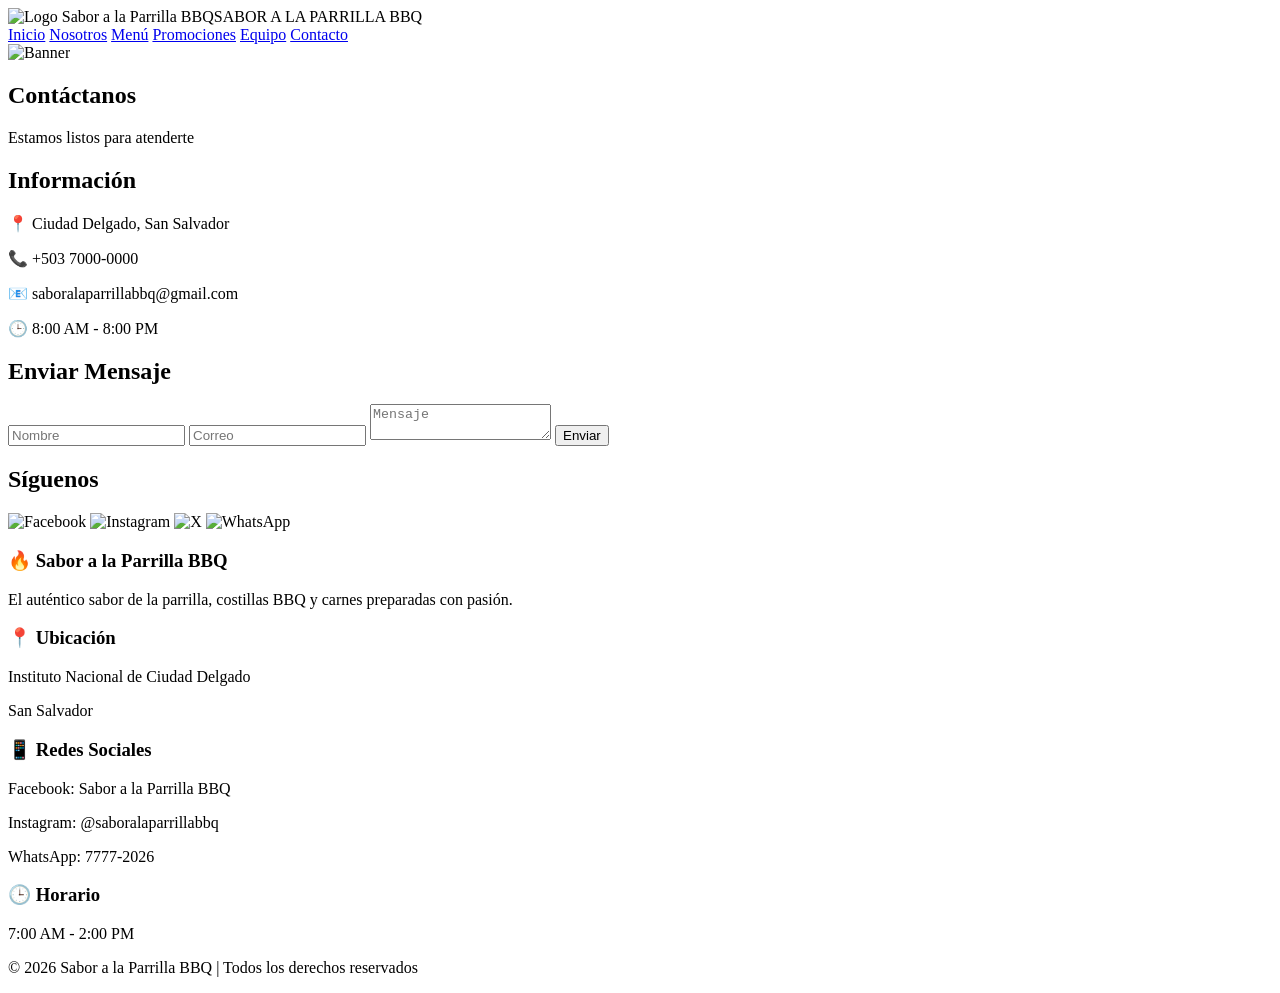
==== HTML/contacto.html @ 2aed9f34 "Add files via upload" ====
<!DOCTYPE html>
<html lang="es">
<head>
  <!-- Configuración básica de la página de contacto -->
  <meta charset="UTF-8" />
  <meta name="viewport" content="width=device-width, initial-scale=1.0" />
  <title>Contacto | Sabor a la Parrilla BBQ</title>
  <!-- Vinculamos el CSS principal -->
  <link rel="stylesheet" href="css/style.css" />
  <link href="https://fonts.googleapis.com/css2?family=Inter:wght@300;400;600;700;800&display=swap" rel="stylesheet" />
  <!-- EmailJS para enviar mensajes de contacto -->
  <script src="https://cdn.jsdelivr.net/npm/@emailjs/browser@3/dist/email.min.js"></script>
</head>
<body>
  <!-- HEADER: El encabezado con el logo y navegación -->
  <header class="reveal"><div class="logo"><img src="img/logo.png" alt="Logo Sabor a la Parrilla BBQ" />SABOR A LA PARRILLA BBQ</div><nav>
<a href="index.html" class="">Inicio</a>
<a href="nosotros.html" class="">Nosotros</a>
<a href="menu.html" class="">Menú</a>
<a href="promociones.html" class="">Promociones</a>
<a href="equipo.html" class="">Equipo</a>
<a href="contacto.html" class="active">Contacto</a>
</nav></header>

  <section class="banner reveal">
    <img src="img/banner.png" alt="Banner" />
    <h1>Contáctanos</h1>
    <p>Estamos listos para atenderte</p>
  </section>

  <!-- SECCIÓN CONTACTO - Aquí los clientes pueden enviarnos mensajes -->
  <section class="contacto reveal">
    <!-- INFORMACIÓN DE CONTACTO - Datos para que nos encuentren -->
    <div class="info">
      <h2>Información</h2>
      <p>📍 Ciudad Delgado, San Salvador</p>
      <p>📞 +503 7000-0000</p>
      <p>📧 saboralaparrillabbq@gmail.com</p>
      <p>🕒 8:00 AM - 8:00 PM</p>
    </div>
    <!-- FORMULARIO DE CONTACTO - Para que los clientes envíen mensajes -->
    <div class="formulario">
      <h2>Enviar Mensaje</h2>
      <form id="formContacto">
        <input type="text" id="contactNombre" placeholder="Nombre" required />
        <input type="email" id="contactCorreo" placeholder="Correo" required />
        <textarea id="contactMensaje" placeholder="Mensaje" required></textarea>
        <button type="submit" id="btnEnviar">Enviar</button>
      </form>
      <!-- Mensajes de confirmación/error -->
      <div id="contactoConfirmacion" style="display:none; color:#4caf50; margin-top:16px; text-align:center; font-weight:600;">
        ✅ ¡Mensaje enviado con éxito!
      </div>
      <div id="contactoError" style="display:none; color:#f44336; margin-top:16px; text-align:center; font-weight:600;">
        ❌ Error al enviar. Intenta de nuevo.
      </div>
    </div>
  </section>

  <section class="redes reveal">
    <h2>Síguenos</h2>
    <!-- Nuestras redes sociales donde puedes encontrarnos -->
    <div class="social">
      <img src="img/facebook.png" alt="Facebook" />
      <img src="img/instragram.jpg" alt="Instagram" />
      <img src="img/x.png" alt="X" />
      <img src="img/whatsapp.jpg" alt="WhatsApp" />
    </div>
  </section>

  <footer class="reveal"><div class="footer-container"><div class="footer-section"><h3>🔥 Sabor a la Parrilla BBQ</h3><p>El auténtico sabor de la parrilla, costillas BBQ y carnes preparadas con pasión.</p></div><div class="footer-section"><h3>📍 Ubicación</h3><p>Instituto Nacional de Ciudad Delgado</p><p>San Salvador</p></div><div class="footer-section"><h3>📱 Redes Sociales</h3><p>Facebook: Sabor a la Parrilla BBQ</p><p>Instagram: @saboralaparrillabbq</p><p>WhatsApp: 7777-2026</p></div><div class="footer-section"><h3>🕒 Horario</h3><p>7:00 AM - 2:00 PM</p></div></div><div class="footer-bottom"><p>© 2026 Sabor a la Parrilla BBQ | Todos los derechos reservados</p></div></footer>

  <!-- ========================================================== -->
  <!-- EMAILJS - CONFIGURACIÓN COMPLETA (YA FUNCIONAL)            -->
  <!-- ========================================================== -->
  <script>
    // Inicializar EmailJS con tu Public Key
    (function() {
      emailjs.init("NDt0z4tvEF78mHp2S");
    })();

    // Tus IDs de EmailJS
    const SERVICE_ID = "service_i43quzx";
    const TEMPLATE_ID = "template_4i3wc7n"; // <-- ¡PON AQUÍ TU TEMPLATE ID!

    // Esperar a que el DOM esté listo
    document.addEventListener("DOMContentLoaded", function() {
      const form = document.getElementById("formContacto");
      const btnEnviar = document.getElementById("btnEnviar");
      const confirmacion = document.getElementById("contactoConfirmacion");
      const errorDiv = document.getElementById("contactoError");

      // Ocultar mensajes al cargar
      confirmacion.style.display = "none";
      errorDiv.style.display = "none";

      // Evento submit del formulario
      form.addEventListener("submit", function(e) {
        e.preventDefault();

        // Ocultar mensajes anteriores
        confirmacion.style.display = "none";
        errorDiv.style.display = "none";

        // Deshabilitar botón mientras se envía
        btnEnviar.disabled = true;
        btnEnviar.textContent = "Enviando...";

        // Obtener valores
        const nombre = document.getElementById("contactNombre").value.trim();
        const correo = document.getElementById("contactCorreo").value.trim();
        const mensaje = document.getElementById("contactMensaje").value.trim();

        // Validar campos vacíos
        if (!nombre || !correo || !mensaje) {
          errorDiv.textContent = "❌ Todos los campos son obligatorios";
          errorDiv.style.display = "block";
          btnEnviar.disabled = false;
          btnEnviar.textContent = "Enviar";
          return;
        }

        // Validar formato de email
        const emailRegex = /^[^\s@]+@[^\s@]+\.[^\s@]+$/;
        if (!emailRegex.test(correo)) {
          errorDiv.textContent = "❌ Por favor, ingresa un correo válido";
          errorDiv.style.display = "block";
          btnEnviar.disabled = false;
          btnEnviar.textContent = "Enviar";
          return;
        }

        // Preparar datos para EmailJS
        const templateParams = {
          nombre: nombre,
          correo: correo,
          mensaje: mensaje
        };

        // Enviar correo con EmailJS
        emailjs.send(SERVICE_ID, TEMPLATE_ID, templateParams)
          .then(function(response) {
            console.log("✅ Correo enviado:", response);
            
            // Mostrar mensaje de éxito
            confirmacion.style.display = "block";
            errorDiv.style.display = "none";
            
            // Limpiar formulario
            form.reset();
            
            // Restaurar botón
            btnEnviar.disabled = false;
            btnEnviar.textContent = "Enviar";
            
            // Ocultar mensaje de éxito después de 5 segundos
            setTimeout(() => {
              confirmacion.style.display = "none";
            }, 5000);
          })
          .catch(function(error) {
            console.error("❌ Error al enviar:", error);
            
            // Mostrar mensaje de error
            errorDiv.textContent = "❌ Error al enviar. Por favor, intenta de nuevo.";
            errorDiv.style.display = "block";
            confirmacion.style.display = "none";
            
            // Restaurar botón
            btnEnviar.disabled = false;
            btnEnviar.textContent = "Enviar";
          });
      });
    });
  </script>
  <!-- ========================================================== -->

  <script src="js/site.js"></script><script src="js/contacto.js"></script>
</body>
</html>
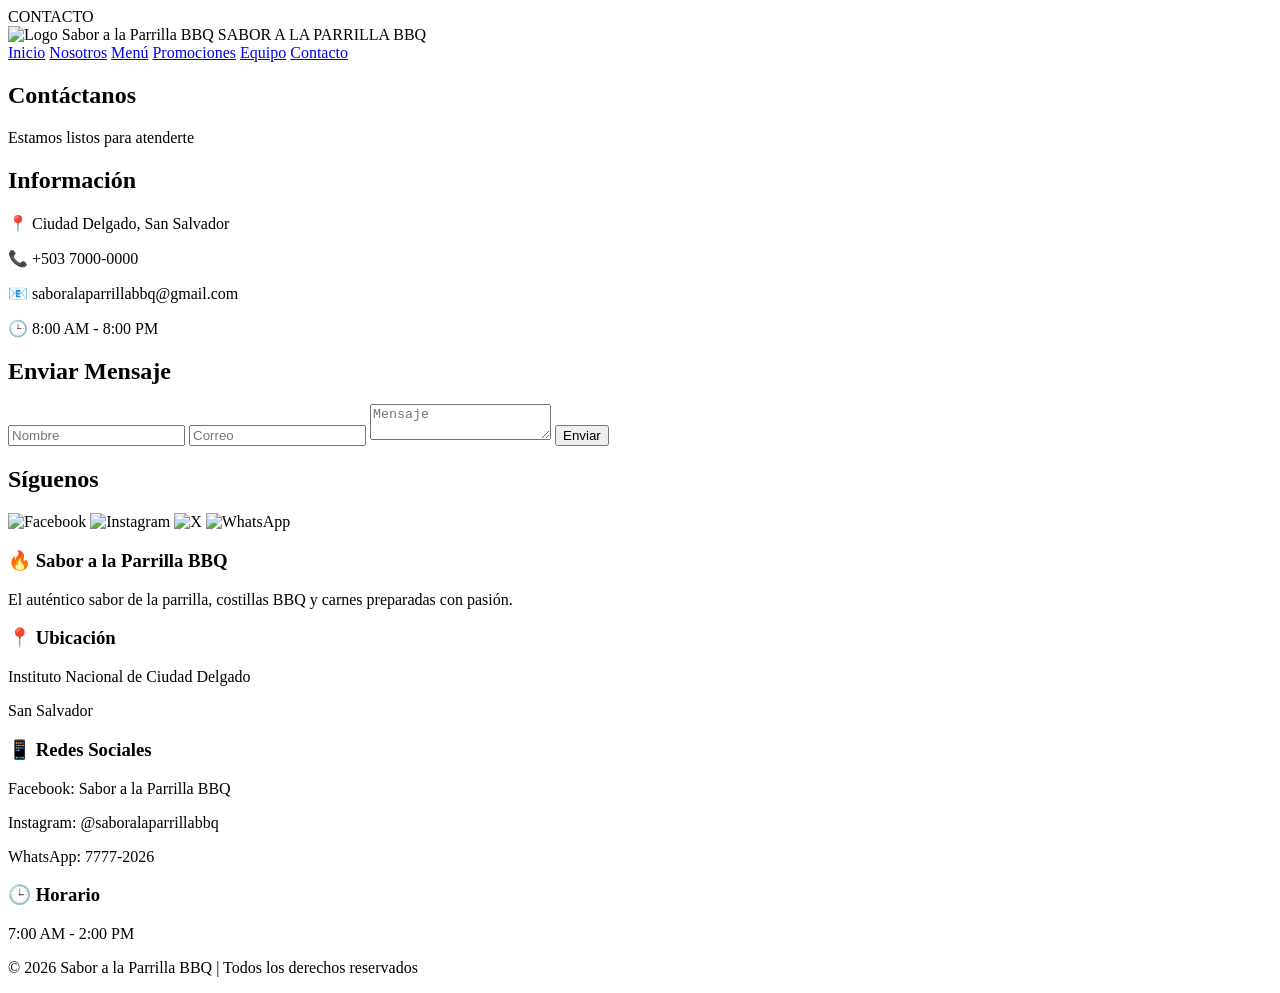
==== commit 4f753d8b: "Update contacto.html" ====
--- a/HTML/contacto.html
+++ b/HTML/contacto.html
@@ -1,3 +1,5 @@
+CONTACTO
+
 <!DOCTYPE html>
 <html lang="es">
 <head>
@@ -6,24 +8,27 @@
   <meta name="viewport" content="width=device-width, initial-scale=1.0" />
   <title>Contacto | Sabor a la Parrilla BBQ</title>
   <!-- Vinculamos el CSS principal -->
-  <link rel="stylesheet" href="css/style.css" />
+  <link rel="stylesheet" href="../css/style.css">
   <link href="https://fonts.googleapis.com/css2?family=Inter:wght@300;400;600;700;800&display=swap" rel="stylesheet" />
-  <!-- EmailJS para enviar mensajes de contacto -->
   <script src="https://cdn.jsdelivr.net/npm/@emailjs/browser@3/dist/email.min.js"></script>
 </head>
 <body>
   <!-- HEADER: El encabezado con el logo y navegación -->
-  <header class="reveal"><div class="logo"><img src="img/logo.png" alt="Logo Sabor a la Parrilla BBQ" />SABOR A LA PARRILLA BBQ</div><nav>
-<a href="index.html" class="">Inicio</a>
-<a href="nosotros.html" class="">Nosotros</a>
-<a href="menu.html" class="">Menú</a>
-<a href="promociones.html" class="">Promociones</a>
-<a href="equipo.html" class="">Equipo</a>
-<a href="contacto.html" class="active">Contacto</a>
-</nav></header>
+  <header class="reveal"><div class="logo">
+  <img src="../img/logo.png" alt="Logo Sabor a la Parrilla BBQ" />
+      SABOR A LA PARRILLA BBQ
+  </div>
+  <nav>
+      <a href="https://ramirezcruzjasonefrain13-debug.github.io/Jason----Sabor-a-la-parrillaPR/">Inicio</a>
+      <a href="nosotros.html">Nosotros</a>
+      <a href="menu.html">Menú</a>
+      <a href="promociones.html">Promociones</a>
+      <a href="equipo.html">Equipo</a>
+      <a href="contacto.html">Contacto</a>
+  </nav>
+  </header>
 
   <section class="banner reveal">
-    <img src="img/banner.png" alt="Banner" />
     <h1>Contáctanos</h1>
     <p>Estamos listos para atenderte</p>
   </section>
@@ -61,10 +66,10 @@
     <h2>Síguenos</h2>
     <!-- Nuestras redes sociales donde puedes encontrarnos -->
     <div class="social">
-      <img src="img/facebook.png" alt="Facebook" />
-      <img src="img/instragram.jpg" alt="Instagram" />
-      <img src="img/x.png" alt="X" />
-      <img src="img/whatsapp.jpg" alt="WhatsApp" />
+      <img src="../img/facebook.png" alt="Facebook" />
+      <img src="../img/instragram.jpg" alt="Instagram" />
+      <img src="../img/x.png" alt="X" />
+      <img src="../img/whatsapp.jpg" alt="WhatsApp" />
     </div>
   </section>
 
@@ -177,4 +182,4 @@
 
   <script src="js/site.js"></script><script src="js/contacto.js"></script>
 </body>
-</html>+</html>
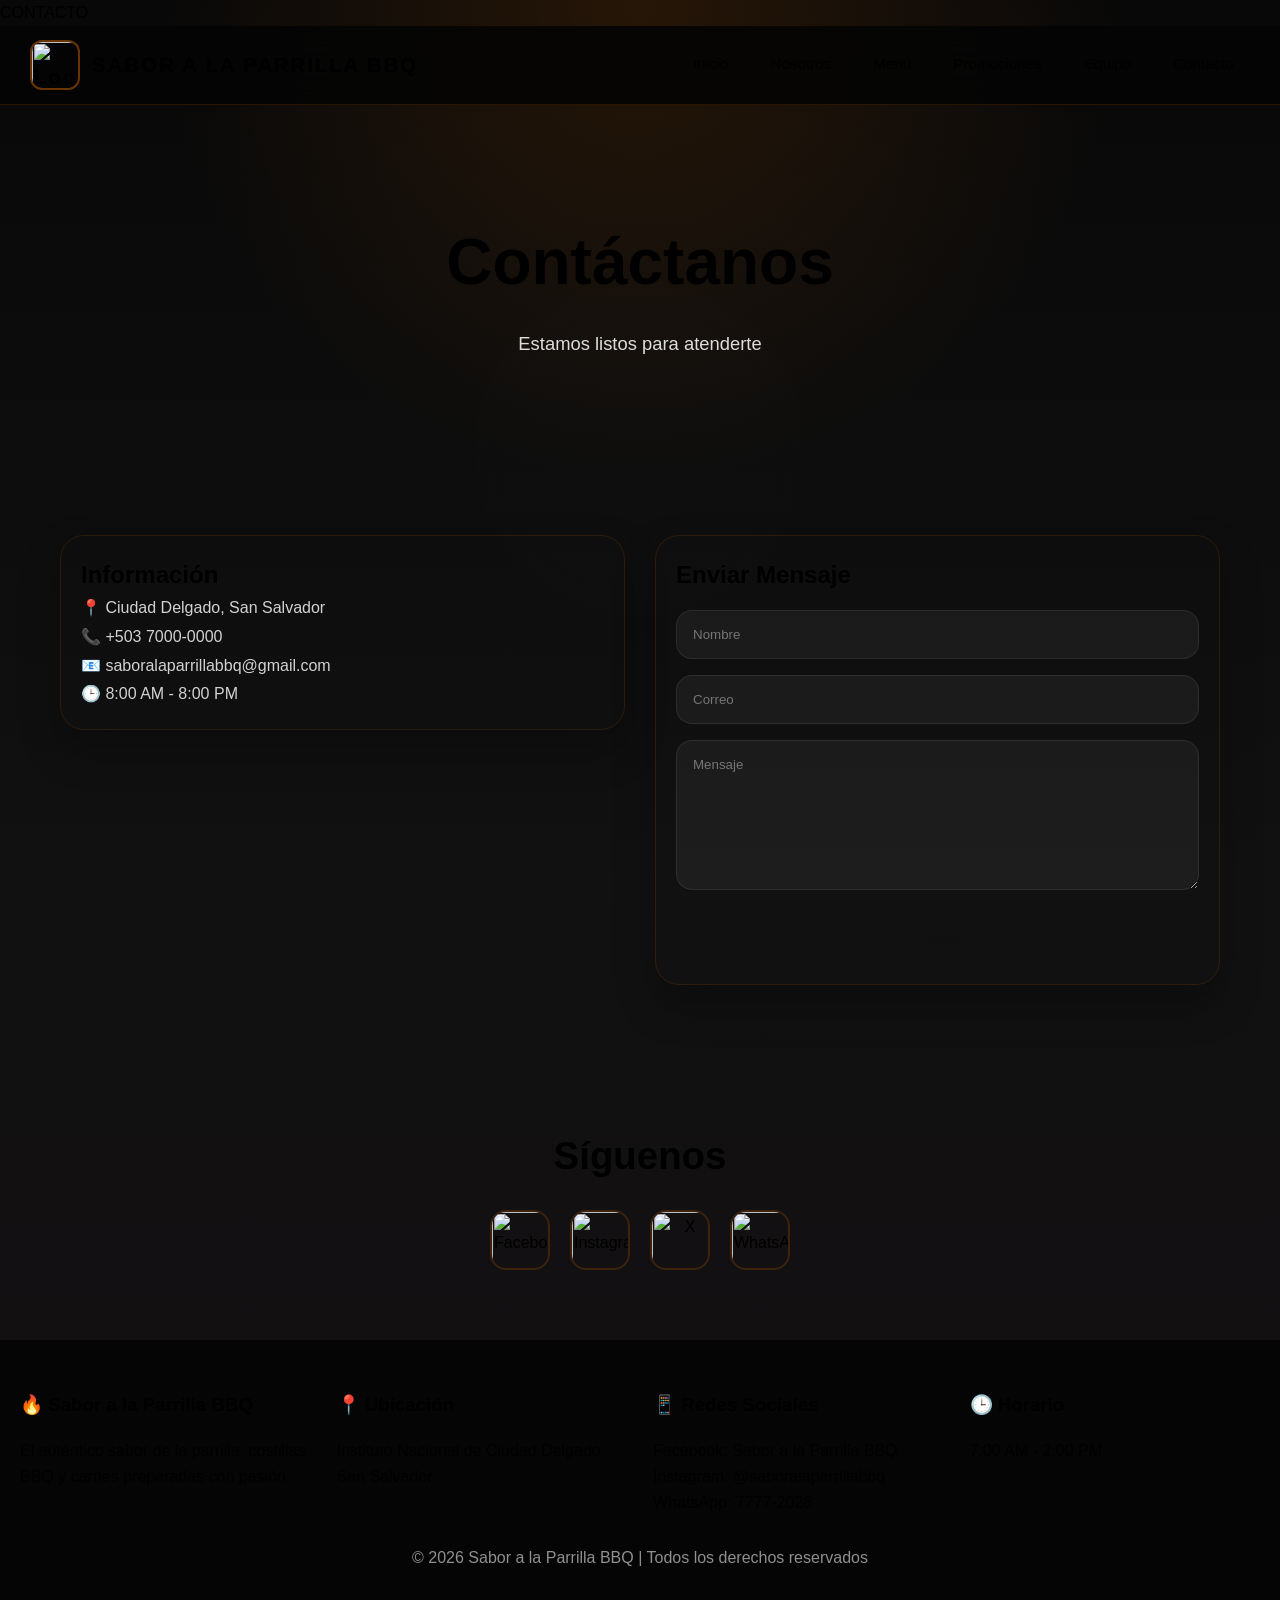
==== commit aec138fd: "Update contacto.html" ====
--- a/HTML/contacto.html
+++ b/HTML/contacto.html
@@ -8,7 +8,7 @@
   <meta name="viewport" content="width=device-width, initial-scale=1.0" />
   <title>Contacto | Sabor a la Parrilla BBQ</title>
   <!-- Vinculamos el CSS principal -->
-  <link rel="stylesheet" href="../css/style.css">
+  <link rel="stylesheet" href="../CSS/style.css">
   <link href="https://fonts.googleapis.com/css2?family=Inter:wght@300;400;600;700;800&display=swap" rel="stylesheet" />
   <script src="https://cdn.jsdelivr.net/npm/@emailjs/browser@3/dist/email.min.js"></script>
 </head>
--- a/CSS/style.css
+++ b/CSS/style.css
@@ -0,0 +1,1145 @@
+CSS
+
+:root {
+  --bg: #0f0f0f;
+  --surface: #1b1a1f;
+  --surface-strong: #24232b;
+  --text: #f2f2f2;
+  --accent: #ff7a00;           /* El naranja BBQ principal */
+  --accent-soft: rgba(255, 122, 0, 0.18);
+  --border: rgba(255, 122, 0, 0.18);
+}
+
+/* Limpiamos estilos por defecto de HTML */
+* {
+  margin: 0;
+  padding: 0;
+  box-sizing: border-box;
+}
+
+/* Scroll suave al hacer click en links internos */
+html {
+  scroll-behavior: smooth;
+}
+
+/* ESTILOS DEL BODY
+   Aquí definimos el fondo degradado, la fuente y el color base */
+body {
+  min-height: 100vh;
+  background: radial-gradient(circle at top, rgba(255, 122, 0, 0.12), transparent 28%),
+    linear-gradient(180deg, #080808 0%, #111 55%, #130f12 100%);
+  color: var(--text);
+  font-family: 'Inter', 'Segoe UI', Arial, sans-serif;
+  line-height: 1.6;
+}
+
+/* Agregamos una capa visual sutil al fondo */
+body::before {
+  content: "";
+  position: fixed;
+  inset: 0;
+  pointer-events: none;
+  background: radial-gradient(circle at center, rgba(255, 255, 255, 0.04), transparent 25%);
+  mix-blend-mode: overlay;
+}
+
+/* Hacemos que todas las imágenes sean responsivas */
+img {
+  max-width: 100%;
+  display: block;
+  height: auto;
+}
+
+/* Aseguramos que botones, inputs y textareas hereden la fuente */
+button,
+input,
+textarea,
+a {
+  font-family: inherit;
+}
+
+/* ============================================
+   HEADER - La barra de navegación fija arriba
+   ============================================
+*/
+header {
+  position: sticky;
+  top: 0;
+  z-index: 100;
+  display: flex;
+  justify-content: space-between;
+  align-items: center;
+  padding: 14px 30px;
+  background: rgba(5, 5, 5, 0.92);
+  backdrop-filter: blur(18px);  /* El efecto vidrio esmerilado */
+  border-bottom: 1px solid rgba(255, 122, 0, 0.14);
+}
+
+/* El logo con la imagen y el texto */
+.logo {
+  display: flex;
+  align-items: center;
+  gap: 12px;
+  font-size: 1.3rem;
+  font-weight: 800;
+  color: var(--accent);
+  letter-spacing: 0.08em;
+}
+
+/* Imagen del logo redondeada y con borde naranja */
+.logo img {
+  width: 50px;
+  height: 50px;
+  object-fit: cover;
+  border-radius: 12px;
+  border: 2px solid rgba(255, 122, 0, 0.4);
+}
+
+/* Navegación - los links horizontales */
+nav {
+  display: flex;
+  align-items: center;
+  gap: 10px;
+  flex-wrap: wrap;
+}
+
+/* Estilos de los links del menú */
+nav a {
+  display: inline-flex;
+  align-items: center;
+  justify-content: center;
+  padding: 8px 16px;
+  color: var(--text);
+  text-decoration: none;
+  border-radius: 16px;
+  transition: transform 0.25s ease, background 0.25s ease, color 0.25s ease;
+  font-size: 0.95rem;
+  cursor: pointer;
+  background: none;
+  border: none;
+}
+
+/* Efecto hover en los links: se ponen naranjas y suben un poquito */
+nav a:hover,
+nav a.active {
+  color: #fff;
+  background: rgba(255, 122, 0, 0.18);
+  transform: translateY(-1px);
+}
+
+/* ============================================
+   SECCIONES - Los apartados principales
+   ============================================
+*/
+section {
+  width: min(1200px, 100%);
+  margin: 0 auto;
+  padding: 60px 20px;
+}
+
+/* Todos los títulos h2 con el color naranja */
+.seccion h2,
+.platillos h2,
+.bebidas h2,
+.equipo h2,
+.nosotros h2,
+.valores h2,
+.redes h2 {
+  color: var(--accent);
+  margin-bottom: 24px;
+  font-size: clamp(2rem, 3vw, 3rem);
+}
+
+.seccion p,
+.hero p,
+.banner p,
+.texto p,
+.info p {
+  color: #dfdfdf;
+}
+
+/* ============================================
+   BANNER - Los encabezados de cada página
+   ============================================
+   El banner tiene una imagen de fondo con un overlay oscuro
+   para que el texto blanco se vea bien encima */
+.banner {
+  min-height: 40vh;
+  background: linear-gradient(180deg, rgba(0, 0, 0, 0.4), rgba(0, 0, 0, 0.75)), var(--surface);
+  padding: 60px 20px;
+  display: flex;
+  flex-direction: column;
+  align-items: center;
+  justify-content: center;
+  text-align: center;
+  border-radius: 0 0 24px 24px;
+}
+
+.banner h1 {
+  color: var(--accent);
+  font-size: clamp(2.6rem, 5vw, 4rem);
+  margin-bottom: 16px;
+}
+
+.banner p {
+  color: #ddd;
+  max-width: 760px;
+  margin: 0 auto;
+  font-size: 1.15rem;
+}
+
+.banner img {
+  max-width: 180px;
+  margin-bottom: 18px;
+  border-radius: 16px;
+}
+
+/* ============================================
+   PRODUCTOS/CARDS - Las tarjetas de menú
+   ============================================
+   Usamos Grid para que se acomoden automáticamente */
+.productos,
+.contenedor,
+.contenedor-bebidas,
+.valores-grid,
+.equipo .cards,
+.reseñas-grid {
+  display: grid;
+  gap: 22px;
+  margin-top: 30px;
+}
+
+.productos,
+.reseñas-grid {
+  grid-template-columns: repeat(2, minmax(0, 1fr));
+}
+
+.contenedor,
+.contenedor-bebidas,
+.valores-grid,
+.equipo .cards {
+  grid-template-columns: repeat(auto-fit, minmax(240px, 1fr));
+}
+
+.card,
+.persona,
+.review-card,
+.info,
+.formulario,
+.caja,
+.bebida-card {
+  background: var(--surface);
+  border: 1px solid rgba(255, 122, 0, 0.12);
+  border-radius: 24px;
+  box-shadow: 0 20px 40px rgba(0, 0, 0, 0.25);
+  overflow: hidden;
+  transition: transform 0.3s ease, border-color 0.3s ease, box-shadow 0.3s ease;
+}
+
+.card:hover,
+.persona:hover,
+.review-card:hover,
+.bebida-card:hover,
+.info:hover,
+.formulario:hover,
+.caja:hover {
+  transform: translateY(-8px);
+  border-color: rgba(255, 122, 0, 0.3);
+}
+
+.card img,
+.bebida-card img {
+  width: 100%;
+  height: 200px;
+  object-fit: cover;
+}
+
+.card-contenido,
+.nosotros-texto,
+.texto,
+.info,
+.formulario,
+.caja {
+  padding: 20px;
+}
+
+.card h3,
+.persona h3,
+.review-card h3,
+.bebida-card h3 {
+  margin-bottom: 10px;
+  color: var(--accent);
+  font-size: 1.2rem;
+}
+
+.card p,
+.persona p,
+.review-card p,
+.bebida-card p,
+.info p,
+.formulario p,
+.caja p {
+  color: #d2d2d2;
+  line-height: 1.8;
+}
+
+.card span,
+.bebida-card span {
+  color: var(--accent);
+  font-weight: 700;
+  display: block;
+  margin-top: 12px;
+}
+
+.persona {
+  padding: 28px;
+  text-align: center;
+}
+
+/* ===== NOSOTROS ===== */
+.nosotros-contenido,
+.texto {
+  max-width: 920px;
+  margin: 0 auto;
+  text-align: left;
+}
+
+.nosotros-texto h3,
+.texto h2,
+.texto h3,
+.caja h2 {
+  color: var(--accent);
+  margin-bottom: 18px;
+}
+
+.valores-lista {
+  list-style: none;
+  margin-top: 18px;
+}
+
+.valores-lista li {
+  background: rgba(255, 122, 0, 0.07);
+  padding: 16px 18px;
+  margin-bottom: 12px;
+  border-left: 4px solid var(--accent);
+  border-radius: 12px;
+}
+
+/* ===== EQUIPO - Grid 2x2 ===== */
+.cards-grid {
+  display: grid;
+  grid-template-columns: repeat(2, 1fr);
+  gap: 26px;
+  margin-top: 30px;
+  max-width: 900px;
+  margin-left: auto;
+  margin-right: auto;
+}
+
+.cards-grid .card {
+  background: var(--surface);
+  border: 1px solid rgba(255, 122, 0, 0.12);
+  border-radius: 24px;
+  box-shadow: 0 20px 40px rgba(0, 0, 0, 0.25);
+  overflow: hidden;
+  transition: transform 0.3s ease, border-color 0.3s ease, box-shadow 0.3s ease;
+  padding-bottom: 24px;
+  text-align: center;
+}
+
+.cards-grid .card:hover {
+  transform: translateY(-8px);
+  border-color: rgba(255, 122, 0, 0.3);
+}
+
+.cards-grid .card img {
+  width: 100%;
+  height: 260px;
+  object-fit: cover;
+}
+
+.cards-grid .card h3 {
+  color: var(--accent);
+  font-size: 1.2rem;
+  margin: 16px 16px 8px 16px;
+}
+
+.cards-grid .card p {
+  color: #d2d2d2;
+  padding: 0 16px 16px 16px;
+  line-height: 1.6;
+}
+
+/* ===== RESPONSIVE ===== */
+@media (max-width: 760px) {
+  .cards-grid {
+    grid-template-columns: 1fr 1fr;
+    gap: 16px;
+  }
+}
+
+@media (max-width: 480px) {
+  .cards-grid {
+    grid-template-columns: 1fr;
+    gap: 20px;
+  }
+}
+
+/* ===== CONTACTO ===== */
+.contacto {
+  display: grid;
+  grid-template-columns: repeat(2, minmax(280px, 1fr));
+  gap: 30px;
+  align-items: start;
+  padding: 70px 20px;
+}
+
+.contacto h2 {
+  text-align: left;
+}
+
+.formulario input,
+.formulario textarea {
+  width: 100%;
+  background: rgba(255, 255, 255, 0.05);
+  border: 1px solid rgba(255, 255, 255, 0.08);
+  border-radius: 16px;
+  padding: 16px;
+  color: #eee;
+  margin-top: 16px;
+  outline: none;
+  transition: border-color 0.25s ease, transform 0.25s ease;
+}
+
+.formulario textarea {
+  min-height: 150px;
+  resize: vertical;
+}
+
+.formulario input:focus,
+.formulario textarea:focus {
+  border-color: var(--accent);
+  box-shadow: 0 0 0 4px rgba(255, 122, 0, 0.1);
+  transform: translateY(-1px);
+}
+
+.formulario button {
+  width: 100%;
+  margin-top: 24px;
+  border: none;
+  background: var(--accent);
+  color: #111;
+  padding: 16px;
+  font-size: 1rem;
+  border-radius: 999px;
+  cursor: pointer;
+  transition: transform 0.25s ease, background 0.25s ease;
+}
+
+.formulario button:hover {
+  background: #ff9d32;
+  transform: translateY(-2px);
+}
+
+/* ===== REDES SOCIALES ===== */
+.redes {
+  padding: 70px 20px;
+  text-align: center;
+}
+
+.social {
+  display: flex;
+  justify-content: center;
+  flex-wrap: wrap;
+  gap: 20px;
+}
+
+.social img {
+  width: 60px;
+  height: 60px;
+  object-fit: cover;
+  border-radius: 16px;
+  border: 2px solid rgba(255, 122, 0, 0.18);
+  transition: transform 0.25s ease, filter 0.25s ease;
+}
+
+.social img:hover {
+  transform: translateY(-4px) scale(1.05);
+  filter: drop-shadow(0 20px 35px rgba(255, 122, 0, 0.25));
+}
+
+/* ===== MAPA ===== */
+.mapa-boton {
+  text-align: center;
+  margin: 40px 0 20px;
+}
+
+#btnMostrarUbicacion {
+  background: transparent;
+  border: 2px solid var(--accent);
+  color: var(--text);
+  padding: 14px 30px;
+  border-radius: 999px;
+  cursor: pointer;
+  transition: background 0.25s ease, transform 0.25s ease;
+}
+
+#btnMostrarUbicacion:hover {
+  background: var(--accent-soft);
+  transform: translateY(-2px);
+}
+
+.mapa-oculto {
+  display: none;
+  width: 100%;
+  max-width: 980px;
+  margin: 0 auto 60px;
+  border-radius: 24px;
+  overflow: hidden;
+  box-shadow: 0 25px 60px rgba(0, 0, 0, 0.28);
+}
+
+.mapa-oculto.visible {
+  display: block;
+  animation: fadeInUp 0.55s ease both;
+}
+
+/* ===== FOOTER ===== */
+footer {
+  background: #050505;
+  padding: 50px 20px 30px;
+}
+
+.footer-container {
+  display: grid;
+  grid-template-columns: repeat(auto-fit, minmax(200px, 1fr));
+  gap: 26px;
+}
+
+.footer-section h3 {
+  color: var(--accent);
+  margin-bottom: 18px;
+}
+
+.footer-bottom {
+  margin-top: 30px;
+  color: #8f8f8f;
+  text-align: center;
+}
+
+/* ============================================
+   ANIMACIONES - Los efectos de entrada
+   ============================================
+   Cuando haces scroll, las secciones aparecen con una animación suave */
+.reveal {
+    opacity: 1;
+    transform: none;
+    transition: opacity 0.8s ease, transform 0.8s ease;
+}
+
+.reveal.visible {
+    opacity: 1;
+    transform: translateY(0);
+}
+
+/* Animación de entrada desde arriba */
+@keyframes fadeInDown {
+  from {
+    opacity: 0;
+    transform: translateY(-20px);
+  }
+  to {
+    opacity: 1;
+    transform: translateY(0);
+  }
+}
+
+/* Animación de entrada desde abajo */
+@keyframes fadeInUp {
+  from {
+    opacity: 0;
+    transform: translateY(20px);
+  }
+  to {
+    opacity: 1;
+    transform: translateY(0);
+  }
+}
+
+/* ============================================
+   RESPONSIVE - Para que se vea bien en móvil
+   ============================================
+*/
+@media (max-width: 980px) {
+  header {
+    padding: 14px 20px;
+  }
+  nav {
+    justify-content: center;
+  }
+  .contacto,
+  .nosotros,
+  .mision-vision,
+  .platillos,
+  .bebidas,
+  .equipo .cards,
+  .valores-grid {
+    grid-template-columns: 1fr;
+  }
+}
+
+@media (max-width: 760px) {
+  .hero {
+    min-height: 50vh;
+    padding: 40px 16px;
+  }
+  .hero-text h1 {
+    font-size: 2.8rem;
+  }
+  .slides img {
+    height: 320px;
+  }
+  .productos,
+  .reseñas-grid {
+    grid-template-columns: 1fr;
+  }
+}
+
+@media (max-width: 560px) {
+  section {
+    padding: 40px 16px;
+  }
+  .hero-text h1 {
+    font-size: 2.2rem;
+  }
+  nav a {
+    padding: 6px 10px;
+    font-size: 0.85rem;
+  }
+  .footer-container {
+    grid-template-columns: 1fr;
+  }
+}
+
+
+/* ============================================
+   PROMOCIONES - Estilos para la página de ofertas
+   ============================================
+*/
+
+.promocion-destacada {
+  background: linear-gradient(135deg, rgba(255, 122, 0, 0.15), rgba(255, 122, 0, 0.05));
+  border: 2px solid var(--accent);
+  border-radius: 24px;
+  padding: 30px;
+  margin-bottom: 30px;
+  text-align: center;
+}
+
+.promocion-destacada h2 {
+  color: var(--accent);
+  font-size: 2rem;
+}
+
+.precio-oferta {
+  font-size: 2rem;
+  font-weight: 800;
+  color: #ff6b6b;
+}
+
+.precio-original {
+  font-size: 1.2rem;
+  color: #888;
+  text-decoration: line-through;
+  margin-right: 12px;
+}
+
+.ahorro {
+  display: inline-block;
+  background: #ff6b6b;
+  color: #fff;
+  padding: 4px 14px;
+  border-radius: 30px;
+  font-weight: 700;
+  font-size: 0.9rem;
+  margin-left: 10px;
+}
+
+/* Combos Grid */
+.combos-grid {
+  display: grid;
+  grid-template-columns: repeat(auto-fit, minmax(260px, 1fr));
+  gap: 24px;
+  margin-top: 30px;
+}
+
+.combo-card {
+  background: var(--surface);
+  border: 1px solid rgba(255, 122, 0, 0.2);
+  border-radius: 24px;
+  overflow: hidden;
+  transition: transform 0.3s ease, border-color 0.3s ease;
+  padding-bottom: 20px;
+}
+
+.combo-card:hover {
+  transform: translateY(-8px);
+  border-color: var(--accent);
+}
+
+.combo-card img {
+  width: 100%;
+  height: 220px;
+  object-fit: cover;
+}
+
+.combo-card .combo-contenido {
+  padding: 20px;
+}
+
+.combo-card h3 {
+  color: var(--accent);
+  font-size: 1.3rem;
+  margin-bottom: 8px;
+}
+
+.combo-card .incluye {
+  color: #aaa;
+  font-size: 0.9rem;
+  margin: 8px 0;
+}
+
+.combo-card .incluye span {
+  display: inline-block;
+  background: rgba(255, 122, 0, 0.12);
+  padding: 2px 12px;
+  border-radius: 20px;
+  margin: 3px 4px;
+  font-size: 0.8rem;
+}
+
+.combo-card .precio-oferta {
+  font-size: 1.4rem;
+}
+
+/* Ofertas Grid */
+.ofertas-grid {
+  display: grid;
+  grid-template-columns: repeat(auto-fit, minmax(200px, 1fr));
+  gap: 20px;
+  margin-top: 30px;
+}
+
+.oferta-item {
+  background: var(--surface);
+  border: 1px solid rgba(255, 122, 0, 0.12);
+  border-radius: 20px;
+  padding: 24px;
+  text-align: center;
+  transition: transform 0.3s ease, border-color 0.3s ease;
+  position: relative;
+  overflow: hidden;
+}
+
+.oferta-item:hover {
+  transform: translateY(-6px);
+  border-color: var(--accent);
+}
+
+.oferta-etiqueta {
+  display: inline-block;
+  background: var(--accent);
+  color: #111;
+  padding: 4px 14px;
+  border-radius: 30px;
+  font-weight: 700;
+  font-size: 0.85rem;
+  margin-bottom: 12px;
+}
+
+.oferta-item h3 {
+  color: var(--accent);
+  font-size: 1.1rem;
+  margin-bottom: 6px;
+}
+
+.oferta-item p {
+  color: #aaa;
+  font-size: 0.95rem;
+}
+
+.oferta-item .precio-oferta {
+  font-size: 1.2rem;
+}
+
+/* Botón de ordenar en promociones */
+.btn-ordenar {
+  background: var(--accent);
+  color: #111;
+  border: none;
+  padding: 14px 30px;
+  font-size: 1.1rem;
+  font-weight: 700;
+  border-radius: 999px;
+  cursor: pointer;
+  transition: transform 0.25s ease, background 0.25s ease;
+  display: inline-block;
+  text-decoration: none;
+}
+
+.btn-ordenar:hover {
+  background: #ff9d32;
+  transform: scale(1.03);
+}
+
+/* ===== RESPONSIVE ===== */
+@media (max-width: 760px) {
+  .combos-grid {
+    grid-template-columns: 1fr 1fr;
+  }
+  .ofertas-grid {
+    grid-template-columns: 1fr 1fr;
+  }
+}
+
+@media (max-width: 480px) {
+  .combos-grid {
+    grid-template-columns: 1fr;
+  }
+  .ofertas-grid {
+    grid-template-columns: 1fr;
+  }
+  .promocion-destacada {
+    padding: 20px;
+  }
+  .precio-oferta {
+    font-size: 1.5rem;
+  }
+}
+/* ==========================================================
+   CARRUSEL PRINCIPAL DEL INICIO
+   ========================================================== */
+.hero-home {
+  min-height: 72vh;
+  padding: 80px 70px;
+  position: relative;
+  overflow: hidden;
+  display: flex;
+  align-items: center;
+  justify-content: center;
+  text-align: center;
+  isolation: isolate;
+  background: #111;
+}
+.hero-slides, .hero-overlay {
+  position: absolute;
+  inset: 0;
+}
+.hero-slides { z-index: 0; }
+.hero-slide {
+  position: absolute;
+  inset: 0;
+  width: 100%;
+  height: 100%;
+  object-fit: cover;
+  opacity: 0;
+  transition: opacity .6s ease;
+  pointer-events: none;
+}
+.hero-slide.active { opacity: 1; }
+.hero-overlay {
+  z-index: 1;
+  background: linear-gradient(180deg, rgba(0,0,0,.45), rgba(0,0,0,.78));
+}
+.hero-home .hero-inner { position: relative; z-index: 2; max-width: 900px; }
+.hero-home h1 {
+  font-size: clamp(2.7rem, 6vw, 5.2rem);
+  color: var(--accent);
+  line-height: 1.05;
+  margin-bottom: 18px;
+}
+.hero-home p { font-size: clamp(1.05rem, 2vw, 1.35rem); color: #eee; }
+.hero-arrow {
+  position: absolute;
+  z-index: 4;
+  top: 50%;
+  transform: translateY(-50%);
+  width: 52px;
+  height: 52px;
+  border: 2px solid rgba(255,255,255,.7);
+  border-radius: 50%;
+  background: rgba(0,0,0,.45);
+  color: #fff;
+  font-size: 28px;
+  line-height: 1;
+  cursor: pointer;
+  display: flex;
+  align-items: center;
+  justify-content: center;
+  transition: .2s ease;
+}
+.hero-arrow:hover { background: var(--accent); color: #111; transform: translateY(-50%) scale(1.06); }
+.hero-prev { left: 18px; }
+.hero-next { right: 18px; }
+.hero-dots {
+  position: absolute;
+  z-index: 4;
+  left: 50%;
+  bottom: 22px;
+  transform: translateX(-50%);
+  display: flex;
+  gap: 9px;
+}
+.hero-dot {
+  width: 12px;
+  height: 12px;
+  padding: 0;
+  border: 2px solid #fff;
+  border-radius: 50%;
+  background: transparent;
+  cursor: pointer;
+}
+.hero-dot.active { background: var(--accent); border-color: var(--accent); }
+
+/* ==========================================================
+   UNIFICADO DEL PROYECTO - HOME / NOSOTROS / MENÚ / EQUIPO
+   ========================================================== */
+.info-grid {
+  display:grid; grid-template-columns:repeat(2,minmax(0,1fr)); gap:22px; margin-top:25px;
+}
+.info-grid .caja, .simple-card { padding: 24px; }
+.simple-grid { display:grid; grid-template-columns:repeat(auto-fit,minmax(240px,1fr)); gap:22px; margin-top:28px; }
+.simple-card h3 { color:var(--accent); margin-bottom:10px; }
+.btn-row { display:flex; gap:12px; justify-content:center; flex-wrap:wrap; margin-top:28px; }
+.page-title { text-align:center; margin-bottom:12px; color:var(--accent); }
+.lead { text-align:center; max-width:780px; margin:0 auto; color:#d7d7d7; }
+.equipo-fotos { display:grid; grid-template-columns:repeat(4,minmax(0,1fr)); gap:22px; margin-top:28px; }
+.equipo-fotos .persona { padding-bottom:20px; text-align:center; }
+.equipo-fotos .persona img { width:100%; height:250px; object-fit:cover; }
+.equipo-fotos .persona .persona-texto { padding:18px; }
+.equipo-fotos .persona h3 { color:var(--accent); margin-bottom:6px; }
+/* Menu */
+.menu-grid {
+  display: grid;
+  grid-template-columns: repeat(3, minmax(0, 1fr));
+  gap: 26px;
+  margin-top: 28px;
+}
+
+.menu-card {
+  display: flex;
+  flex-direction: column;
+  background: linear-gradient(145deg, rgba(36, 35, 43, 0.96), rgba(27, 26, 31, 0.98));
+  border: 1px solid rgba(255, 122, 0, 0.16);
+  border-radius: 18px;
+  overflow: hidden;
+  box-shadow: 0 16px 34px rgba(0, 0, 0, 0.28);
+  transition: transform 0.3s ease, border-color 0.3s ease, box-shadow 0.3s ease;
+}
+
+.menu-card:hover {
+  transform: translateY(-6px);
+  border-color: rgba(255, 122, 0, 0.55);
+  box-shadow: 0 22px 42px rgba(0, 0, 0, 0.38);
+}
+
+.menu-card img {
+  width: 100%;
+  aspect-ratio: 4 / 3;
+  height: auto;
+  object-fit: cover;
+  transition: transform 0.4s ease;
+}
+
+.menu-card:hover img {
+  transform: scale(1.04);
+}
+
+.menu-card .menu-body {
+  display: flex;
+  flex: 1;
+  flex-direction: column;
+  align-items: center;
+  padding: 22px 20px 20px;
+  text-align: center;
+}
+
+.menu-card h3 {
+  color: var(--accent);
+  margin-bottom: 8px;
+  font-size: 1.2rem;
+}
+
+.menu-card p {
+  min-height: 52px;
+  color: #d2d2d2;
+  font-size: 0.95rem;
+}
+
+.menu-card .precio {
+  display: block;
+  margin: 14px 0 16px;
+  color: #fff;
+  font-size: 1.4rem;
+  font-weight: 800;
+}
+
+.agregar-btn,
+.carrito-botones button {
+  border: 0;
+  border-radius: 10px;
+  background: var(--accent);
+  color: #17100a;
+  padding: 11px 16px;
+  font-size: 0.9rem;
+  font-weight: 700;
+  cursor: pointer;
+  transition: background 0.25s ease, transform 0.25s ease, box-shadow 0.25s ease;
+}
+
+.agregar-btn {
+  width: 100%;
+  margin-top: auto;
+}
+
+.agregar-btn:hover,
+.carrito-botones button:hover {
+  background: #ff9d32;
+  box-shadow: 0 8px 18px rgba(255, 122, 0, 0.22);
+  transform: translateY(-2px);
+}
+
+.carrito-panel {
+  width: min(1000px, calc(100% - 40px));
+  margin: 42px auto 70px;
+  padding: 30px;
+  background: linear-gradient(145deg, rgba(36, 35, 43, 0.98), rgba(27, 26, 31, 0.98));
+  border: 1px solid rgba(255, 122, 0, 0.16);
+  border-radius: 18px;
+  box-shadow: 0 20px 40px rgba(0, 0, 0, 0.28);
+}
+
+.carrito-panel h2 {
+  color: var(--accent);
+}
+
+.lista-carrito {
+  display: grid;
+  gap: 12px;
+  margin: 20px 0;
+}
+
+.item-carrito {
+  display: flex;
+  align-items: center;
+  justify-content: space-between;
+  gap: 15px;
+  padding: 14px 16px;
+  background: rgba(255, 255, 255, 0.045);
+  border: 1px solid rgba(255, 255, 255, 0.07);
+  border-radius: 12px;
+}
+
+.item-carrito p {
+  margin-top: 4px;
+  color: #bbb;
+}
+
+.item-carrito .eliminar-btn {
+  border: 1px solid rgba(255, 107, 107, 0.45);
+  border-radius: 8px;
+  background: rgba(111, 35, 35, 0.45);
+  color: #ffb3b3;
+  padding: 8px 12px;
+  cursor: pointer;
+}
+
+.carrito-total {
+  color: var(--accent);
+  font-size: 1.25rem;
+  font-weight: 800;
+  text-align: right;
+}
+
+.carrito-botones {
+  display: flex;
+  justify-content: flex-end;
+  gap: 12px;
+  flex-wrap: wrap;
+  margin-top: 20px;
+}
+
+@media (max-width: 560px) {
+  .menu-grid {
+    grid-template-columns: 1fr;
+    gap: 20px;
+  }
+
+  .menu-card img {
+    height: 200px;
+  }
+
+  .carrito-panel {
+    width: calc(100% - 32px);
+    padding: 22px 16px;
+  }
+
+  .item-carrito {
+    align-items: flex-start;
+  }
+
+  .carrito-botones button {
+    flex: 1 1 180px;
+  }
+}
+
+@media (min-width: 561px) and (max-width: 900px) {
+  .menu-grid {
+    grid-template-columns: repeat(2, minmax(0, 1fr));
+  }
+}
+.factura, .modal-envio { display:none; }
+.factura.activo { display:block; position:fixed; inset:6% 50% auto auto; transform:translateX(50%); width:min(680px,92%); max-height:82vh; overflow:auto; background:#fff; color:#111; padding:28px; border-radius:22px; z-index:2000; box-shadow:0 30px 80px rgba(0,0,0,.55); }
+.modal-envio.activo { display:flex; position:fixed; inset:0; align-items:center; justify-content:center; background:rgba(0,0,0,.72); z-index:1900; padding:20px; }
+.form-envio { width:min(560px,100%); background:var(--surface); color:var(--text); padding:26px; border-radius:24px; }
+.form-group { margin-top:16px; }
+.form-group label { display:block; margin-bottom:7px; color:#ddd; }
+.form-envio input, .form-envio textarea { width:100%; padding:13px 14px; border-radius:14px; border:1px solid rgba(255,255,255,.08); background:rgba(255,255,255,.05); color:#fff; }
+.form-envio textarea { min-height:120px; resize:vertical; }
+.form-botones { display:flex; gap:10px; justify-content:flex-end; margin-top:20px; flex-wrap:wrap; }
+.cerrar-form-btn { background:#3a3a3a; color:#fff; }
+.cerrar-btn { margin-top:20px; }
+/* Home sections */
+.home-preview { display:grid; grid-template-columns:repeat(2,minmax(0,1fr)); gap:22px; margin-top:28px; }
+.home-preview .card { padding:24px; }
+.home-cta { text-align:center; }
+@media (max-width:980px){ .equipo-fotos{grid-template-columns:repeat(2,minmax(0,1fr));} .info-grid,.home-preview{grid-template-columns:1fr;} }
+@media (max-width:760px){ header{padding:12px 16px; flex-direction:column; gap:10px;} .logo{font-size:1rem;} nav{justify-content:center;} .equipo-fotos{grid-template-columns:1fr;} }
+@media print {
+  body * { visibility:hidden; }
+  .factura, .factura * { visibility:visible; }
+  .factura { position:static; transform:none; width:100%; max-height:none; box-shadow:none; }
+}
+
+
+@media (max-width: 600px) {
+  .hero-home { min-height: 68vh; padding: 70px 62px 70px; }
+  .hero-arrow { width: 44px; height: 44px; font-size: 22px; }
+  .hero-prev { left: 10px; }
+  .hero-next { right: 10px; }
+}
+
+#heroCarrusel .hero-slides {
+    overflow: hidden;
+}
+
+#heroCarrusel .hero-slide {
+    opacity: 0;
+    transition: opacity 0.8s ease-in-out;
+    pointer-events: none;
+}
+
+#heroCarrusel .hero-slide.active {
+    opacity: 1;
+    pointer-events: auto;
+}
